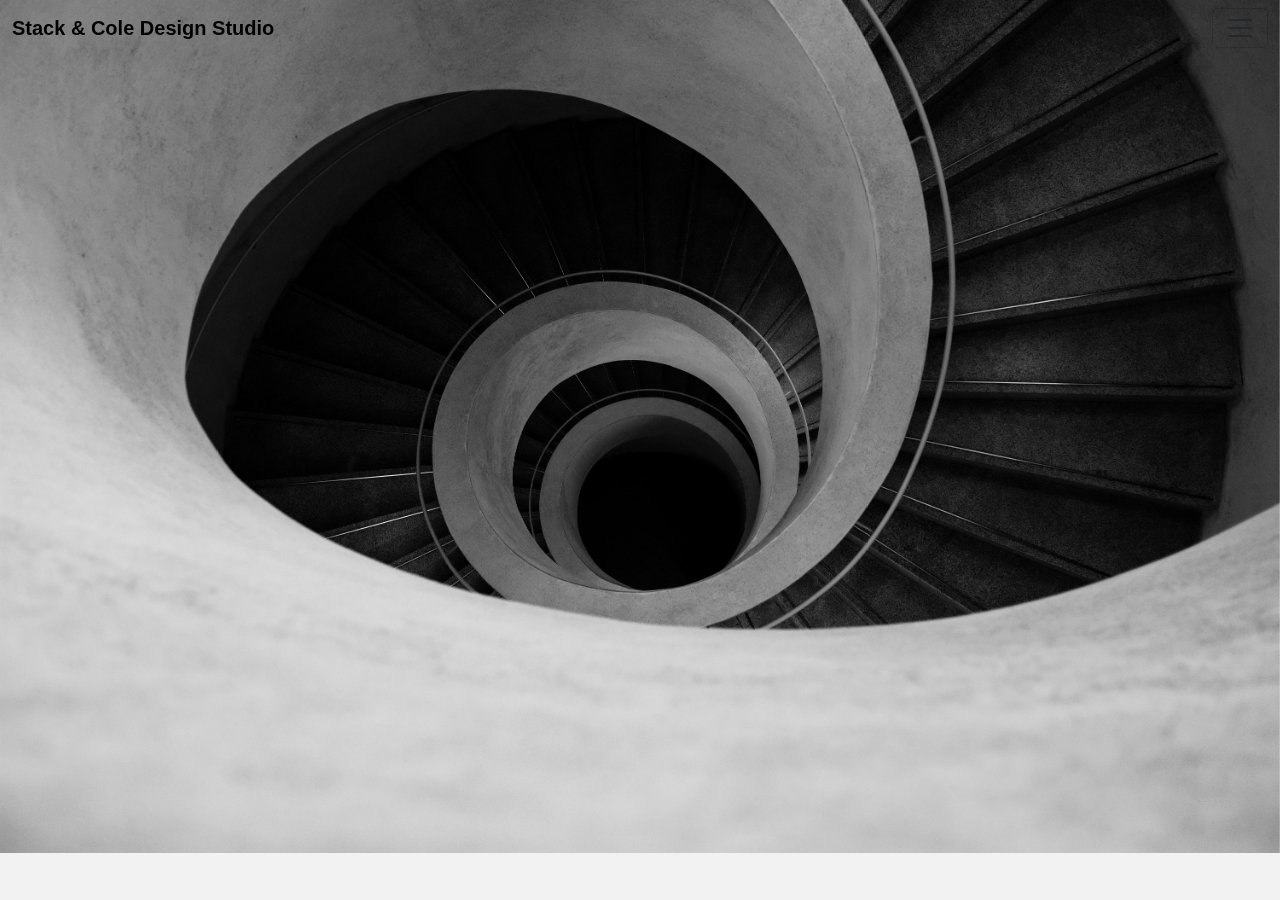
==== HTML/index.html @ 75145a78 "Added transparent navbar" ====
<!DOCTYPE html>
<html lang="en">
  <head>
    <meta charset="UTF-8" />
    <meta name="viewport" content="width=device-width, initial-scale=1.0" />
    <link
      href="https://cdn.jsdelivr.net/npm/bootstrap@5.3.3/dist/css/bootstrap.min.css"
      rel="stylesheet"
      integrity="sha384-QWTKZyjpPEjISv5WaRU9OFeRpok6YctnYmDr5pNlyT2bRjXh0JMhjY6hW+ALEwIH"
      crossorigin="anonymous"
    />
    <link rel="stylesheet" href="../Styles/styles.css" />
    <link rel="preconnect" href="https://fonts.googleapis.com" />
    <link rel="preconnect" href="https://fonts.gstatic.com" crossorigin />
    <link
      href="https://fonts.googleapis.com/css2?family=Lato:ital,wght@0,300;0,400;0,700;0,900;1,100;1,300;1,400;1,700;1,900&family=Roboto:ital,wght@0,100;0,300;0,400;0,500;0,700;0,900;1,100;1,300;1,400;1,500;1,700;1,900&display=swap"
      rel="stylesheet"
    />
    <title>Stack & Cole Design Studio</title>

        <!-- Styles -->
        <style>
        </style>
  </head>
  <body style="background-color: #f2f2f2">

    <!-- Navbar -->
    <nav class="navbar fixed-top navbar-">
      <div class="container-fluid">
        <a class="navbar-brand" href="#">Stack & Cole Design Studio</a>
        <button class="navbar-toggler" type="button" data-bs-toggle="collapse" data-bs-target="#navbarNav" aria-controls="navbarNav" aria-expanded="false" aria-label="Toggle navigation">
          <span class="navbar-toggler-icon"></span>
        </button>
        <div class="collapse navbar-collapse" id="navbarNav">
          <ul class="navbar-nav">
            <li class="nav-item">
              <a class="nav-link active" aria-current="page" href="#">Home</a>
            </li>
            <li class="nav-item">
              <a class="nav-link" href="#">Features</a>
            </li>
            <li class="nav-item">
              <a class="nav-link" href="#">Pricing</a>
            </li>
          </ul>
        </div>
      </div>
    </nav>
    <div class="container-fluid m-0 p-0">
      <div class="row">
        
        <!-- Column 1 -->
        <div class="col-12">
          <div
            id="carouselExampleFade"
            class="carousel slide carousel-fade"
            data-bs-ride="carousel"
          >
            <div class="carousel-inner">
              <div class="carousel-item active">
                <img
                  src="../Assets/pexels-adrien-olichon-1257089-5091791.jpg"
                  class="d-block w-100"
                  alt="..."
                />
              </div>
              <div class="carousel-item">
                <img
                  src="../Assets/pexels-ekrulila-8148612.jpg"
                  class="d-block w-100"
                  alt="..."
                />
              </div>
              <div class="carousel-item">
                <img
                  src="../Assets/pexels-pavel-danilyuk-8775038.jpg"
                  class="d-block w-100"
                  alt="..."
                />
              </div>
            <!-- </div> 
            <button
              class="carousel-control-prev"
              type="button"
              data-bs-target="#carouselExampleFade"
              data-bs-slide="prev"
            >
              <span
                class="carousel-control-prev-icon"
                aria-hidden="true"
              ></span>
              <span class="visually-hidden">Previous</span>
            </button>
            <button
              class="carousel-control-next"
              type="button"
              data-bs-target="#carouselExampleFade"
              data-bs-slide="next"
            >
              <span
                class="carousel-control-next-icon"
                aria-hidden="true"
              ></span>
              <span class="visually-hidden">Next</span>
            </button>
          </div>-->
        </div>
      </div>
    </div>

    <script
      src="https://cdn.jsdelivr.net/npm/bootstrap@5.3.3/dist/js/bootstrap.bundle.min.js"
      integrity="sha384-YvpcrYf0tY3lHB60NNkmXc5s9fDVZLESaAA55NDzOxhy9GkcIdslK1eN7N6jIeHz"
      crossorigin="anonymous"
    ></script>
  </body>
</html>
---- Styles/styles.css ----
* {
    font-family: Helvetica;
    font-weight: bold;
}

body {
    overflow: hidden;
}


img {
    max-width: 100vw;
    max-height: 100vh;
    object-fit: cover;
}
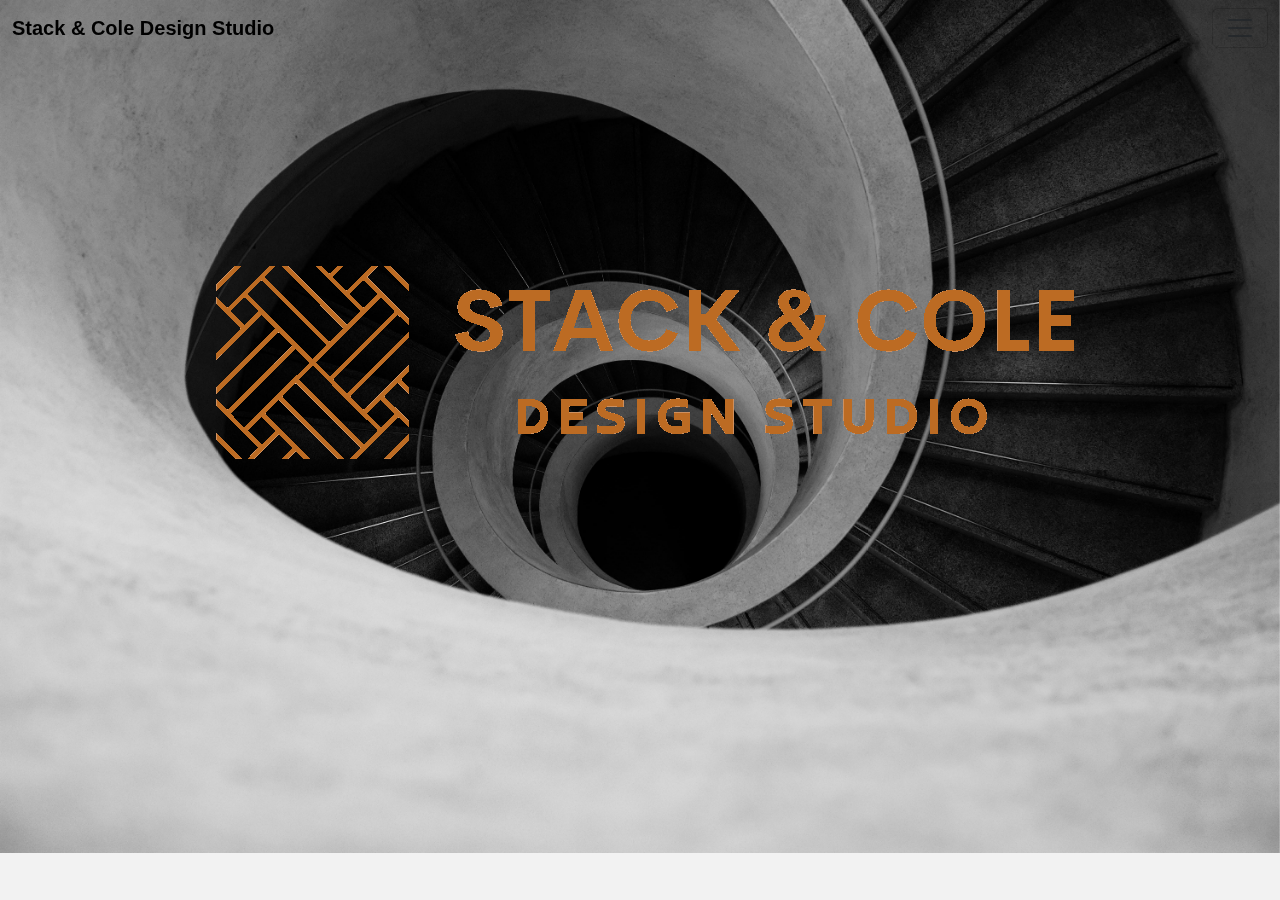
==== commit bc9358e9: "Added logo to hero page" ====
--- a/HTML/index.html
+++ b/HTML/index.html
@@ -18,14 +18,14 @@
     />
     <title>Stack & Cole Design Studio</title>
 
-        <!-- Styles -->
+<!-- Styles -->
         <style>
         </style>
   </head>
   <body style="background-color: #f2f2f2">
 
     <!-- Navbar -->
-    <nav class="navbar fixed-top navbar-">
+    <nav class="navbar fixed-top">
       <div class="container-fluid">
         <a class="navbar-brand" href="#">Stack & Cole Design Studio</a>
         <button class="navbar-toggler" type="button" data-bs-toggle="collapse" data-bs-target="#navbarNav" aria-controls="navbarNav" aria-expanded="false" aria-label="Toggle navigation">
@@ -46,11 +46,17 @@
         </div>
       </div>
     </nav>
-    <div class="container-fluid m-0 p-0">
+
+    <div class="container-auto m-0 p-0">
       <div class="row">
         
+        <div id="logo">
+          <img src="../Assets/Screenshot_2024-08-18_at_9.43.05 AM-1.png"/>
+        </div>
+        
+
         <!-- Column 1 -->
-        <div class="col-12">
+        <div class="col">
           <div
             id="carouselExampleFade"
             class="carousel slide carousel-fade"
@@ -62,7 +68,7 @@
                   src="../Assets/pexels-adrien-olichon-1257089-5091791.jpg"
                   class="d-block w-100"
                   alt="..."
-                />
+                /> 
               </div>
               <div class="carousel-item">
                 <img
--- a/Styles/styles.css
+++ b/Styles/styles.css
@@ -1,15 +1,28 @@
 * {
-    font-family: Helvetica;
-    font-weight: bold;
+  font-family: Helvetica;
+  font-weight: bold;
 }
 
 body {
-    overflow: hidden;
+  overflow: hidden;
 }
 
+img {
+  max-width: 100vw;
+  max-height: 100vh;
+  object-fit: cover;
+}
 
-img {
-    max-width: 100vw;
-    max-height: 100vh;
-    object-fit: cover;
-}+#logo {
+    position: relative;
+    top: 30rem;
+    left: 0;
+    width: 100%;
+    height: 100%;
+    display: flex;
+    justify-content: center;
+    align-items: center;
+    z-index: 3;
+    margin-top: -15rem;
+}
+
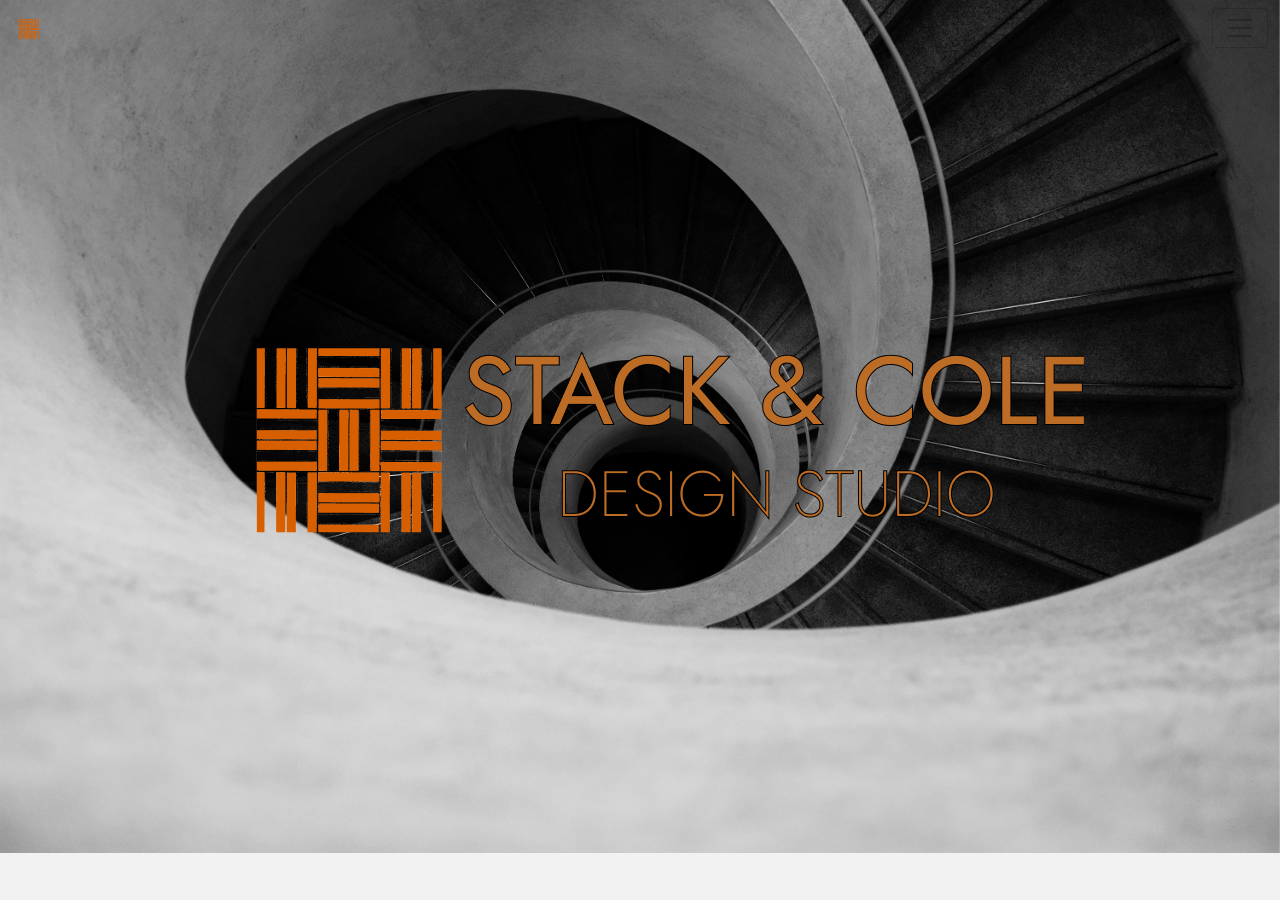
==== commit 106ff0d0: "Created transparent scrollbar" ====
--- a/HTML/index.html
+++ b/HTML/index.html
@@ -27,7 +27,7 @@
     <!-- Navbar -->
     <nav class="navbar fixed-top">
       <div class="container-fluid">
-        <a class="navbar-brand" href="#">Stack & Cole Design Studio</a>
+        <a class="navbar-brand" href="#" > <img src="../Assets/s&c icon.png" alt="Bootstrap" width="30" height="24"> </a>
         <button class="navbar-toggler" type="button" data-bs-toggle="collapse" data-bs-target="#navbarNav" aria-controls="navbarNav" aria-expanded="false" aria-label="Toggle navigation">
           <span class="navbar-toggler-icon"></span>
         </button>
@@ -47,12 +47,12 @@
       </div>
     </nav>
 
+    <div id="logo">
+      <img src="../Assets/Stack & Cole Logo.png"/>
+    </div>
+
     <div class="container-auto m-0 p-0">
       <div class="row">
-        
-        <div id="logo">
-          <img src="../Assets/Screenshot_2024-08-18_at_9.43.05 AM-1.png"/>
-        </div>
         
 
         <!-- Column 1 -->
@@ -70,7 +70,7 @@
                   alt="..."
                 /> 
               </div>
-              <div class="carousel-item">
+             <!-- <div class="carousel-item">
                 <img
                   src="../Assets/pexels-ekrulila-8148612.jpg"
                   class="d-block w-100"
@@ -83,7 +83,8 @@
                   class="d-block w-100"
                   alt="..."
                 />
-              </div>
+              </div> -->
+              
             <!-- </div> 
             <button
               class="carousel-control-prev"
--- a/Styles/styles.css
+++ b/Styles/styles.css
@@ -3,8 +3,14 @@
   font-weight: bold;
 }
 
+::-webkit-scrollbar {
+  width: 0px;
+  background: transparent;
+}
+
 body {
-  overflow: hidden;
+  overflow: overlay;
+  background: transparent;
 }
 
 img {
@@ -14,15 +20,16 @@
 }
 
 #logo {
-    position: relative;
-    top: 30rem;
-    left: 0;
+    position: absolute;
+    top: 25rem;
+    left: 0%;
     width: 100%;
     height: 100%;
     display: flex;
+    float: left;
     justify-content: center;
     align-items: center;
     z-index: 3;
-    margin-top: -15rem;
+    margin-top: -25rem;
 }
 
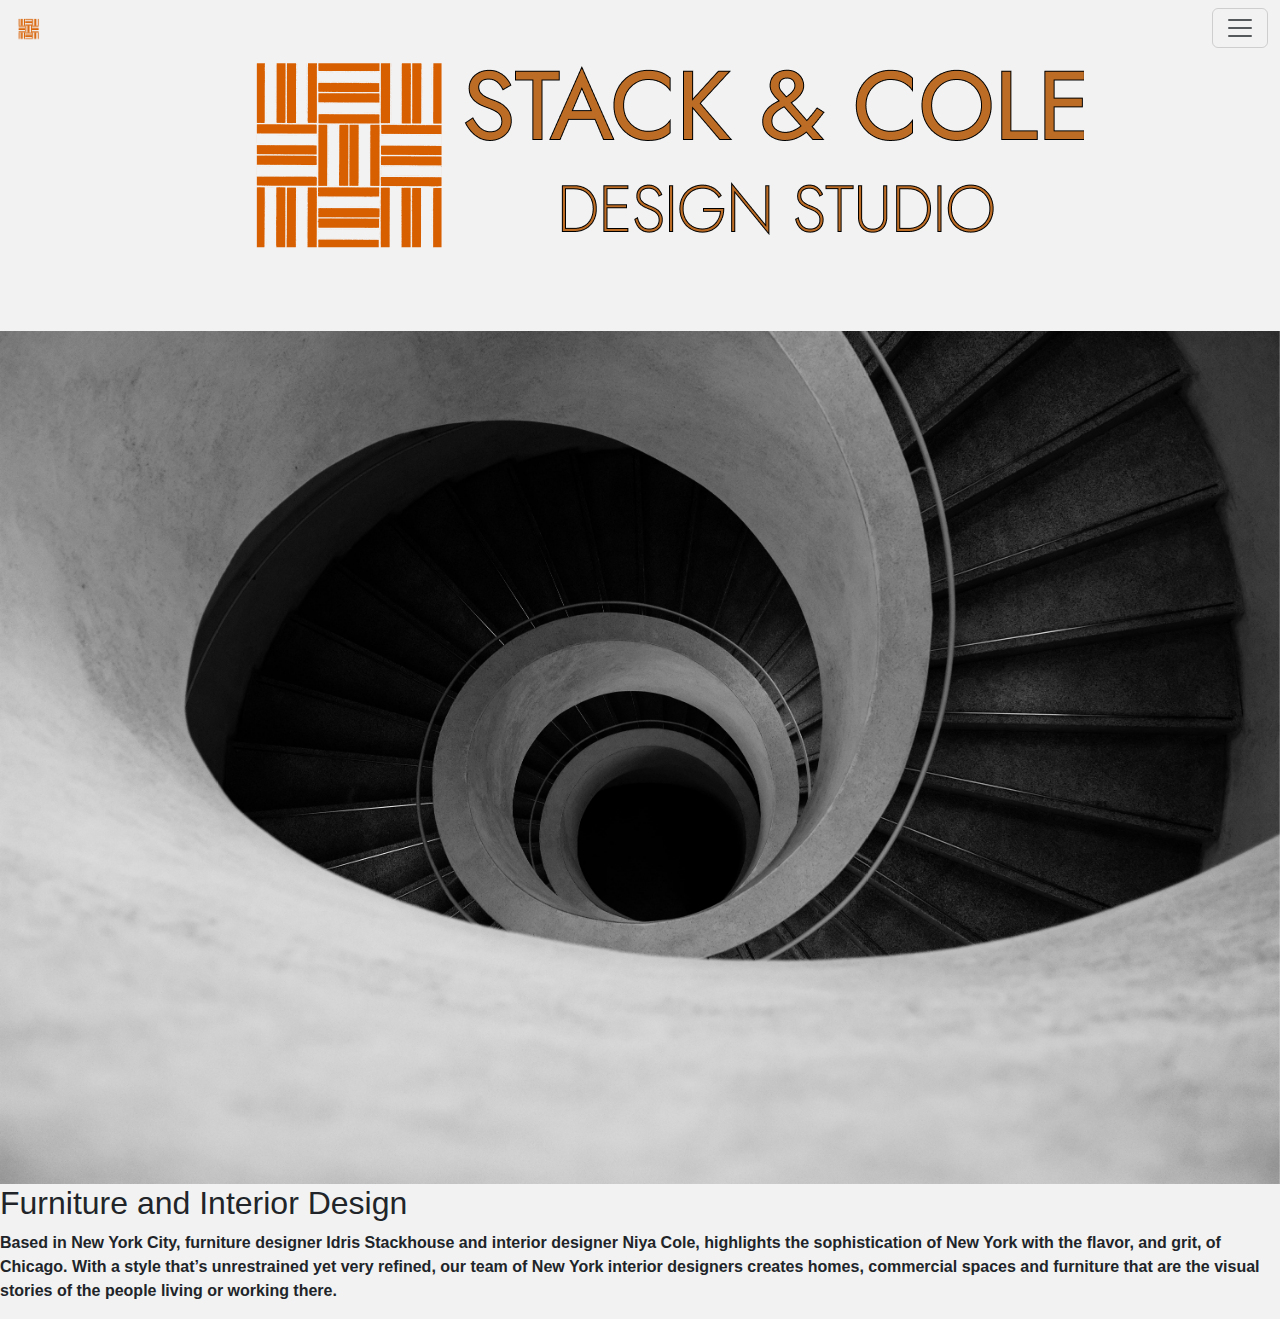
==== commit 9222863d: "Added 'CTA' and 'footer' section to site" ====
--- a/HTML/index.html
+++ b/HTML/index.html
@@ -9,6 +9,7 @@
       integrity="sha384-QWTKZyjpPEjISv5WaRU9OFeRpok6YctnYmDr5pNlyT2bRjXh0JMhjY6hW+ALEwIH"
       crossorigin="anonymous"
     />
+    <link rel="icon" type="image/png" href="../Assets/s&c icon.png" />
     <link rel="stylesheet" href="../Styles/styles.css" />
     <link rel="preconnect" href="https://fonts.googleapis.com" />
     <link rel="preconnect" href="https://fonts.gstatic.com" crossorigin />
@@ -18,43 +19,59 @@
     />
     <title>Stack & Cole Design Studio</title>
 
-<!-- Styles -->
-        <style>
-        </style>
+    <!-- Styles -->
+    <style></style>
   </head>
+
   <body style="background-color: #f2f2f2">
-
     <!-- Navbar -->
     <nav class="navbar fixed-top">
       <div class="container-fluid">
-        <a class="navbar-brand" href="#" > <img src="../Assets/s&c icon.png" alt="Bootstrap" width="30" height="24"> </a>
-        <button class="navbar-toggler" type="button" data-bs-toggle="collapse" data-bs-target="#navbarNav" aria-controls="navbarNav" aria-expanded="false" aria-label="Toggle navigation">
+        <a class="navbar-brand" href="#">
+          <img
+            src="../Assets/s&c icon.png"
+            alt="Bootstrap"
+            width="30"
+            height="24"
+          />
+        </a>
+        <button
+          class="navbar-toggler"
+          type="button"
+          data-bs-toggle="collapse"
+          data-bs-target="#navbarNav"
+          aria-controls="navbarNav"
+          aria-expanded="false"
+          aria-label="Toggle navigation"
+        >
           <span class="navbar-toggler-icon"></span>
         </button>
         <div class="collapse navbar-collapse" id="navbarNav">
           <ul class="navbar-nav">
             <li class="nav-item">
-              <a class="nav-link active" aria-current="page" href="#">Home</a>
+              <a class="nav-link active" aria-current="page" href="#"
+                >Portfolio</a
+              >
             </li>
             <li class="nav-item">
-              <a class="nav-link" href="#">Features</a>
+              <a class="nav-link" href="#">Services</a>
             </li>
             <li class="nav-item">
-              <a class="nav-link" href="#">Pricing</a>
+              <a class="nav-link" href="#">About Us</a>
             </li>
           </ul>
         </div>
       </div>
     </nav>
 
+    <!-- Logo -->
     <div id="logo">
-      <img src="../Assets/Stack & Cole Logo.png"/>
+      <img src="../Assets/Stack & Cole Logo.png" />
     </div>
 
+    <!-- Hero -->
     <div class="container-auto m-0 p-0">
       <div class="row">
-        
-
         <!-- Column 1 -->
         <div class="col">
           <div
@@ -68,9 +85,9 @@
                   src="../Assets/pexels-adrien-olichon-1257089-5091791.jpg"
                   class="d-block w-100"
                   alt="..."
-                /> 
+                />
               </div>
-             <!-- <div class="carousel-item">
+              <!-- <div class="carousel-item">
                 <img
                   src="../Assets/pexels-ekrulila-8148612.jpg"
                   class="d-block w-100"
@@ -84,8 +101,8 @@
                   alt="..."
                 />
               </div> -->
-              
-            <!-- </div> 
+
+              <!-- </div> 
             <button
               class="carousel-control-prev"
               type="button"
@@ -111,14 +128,27 @@
               <span class="visually-hidden">Next</span>
             </button>
           </div>-->
+            </div>
+          </div>
         </div>
+
+        <script
+          src="https://cdn.jsdelivr.net/npm/bootstrap@5.3.3/dist/js/bootstrap.bundle.min.js"
+          integrity="sha384-YvpcrYf0tY3lHB60NNkmXc5s9fDVZLESaAA55NDzOxhy9GkcIdslK1eN7N6jIeHz"
+          crossorigin="anonymous"
+        ></script>
       </div>
     </div>
 
-    <script
-      src="https://cdn.jsdelivr.net/npm/bootstrap@5.3.3/dist/js/bootstrap.bundle.min.js"
-      integrity="sha384-YvpcrYf0tY3lHB60NNkmXc5s9fDVZLESaAA55NDzOxhy9GkcIdslK1eN7N6jIeHz"
-      crossorigin="anonymous"
-    ></script>
+    <!-- CTA -->
+     <div>
+      <h2>Furniture and Interior Design</h2>
+      <p>Based in New York City, furniture designer Idris Stackhouse and interior designer Niya Cole, highlights the sophistication of New York with the flavor, and grit, of Chicago.
+        With a style that’s unrestrained yet very refined, our team of New York interior designers creates homes, commercial spaces and furniture that are the visual stories of the people living or working there.</p>
+     </div>
+
+    <!-- Footer -->
+     <div></div>
+
   </body>
 </html>
--- a/Styles/styles.css
+++ b/Styles/styles.css
@@ -11,6 +11,7 @@
 body {
   overflow: overlay;
   background: transparent;
+  overflow-x: hidden;
 }
 
 img {
@@ -20,16 +21,15 @@
 }
 
 #logo {
-    position: absolute;
-    top: 25rem;
-    left: 0%;
+    /* position: static; */
+    top: 2rem;
+    left: -3%;
     width: 100%;
     height: 100%;
     display: flex;
-    float: left;
     justify-content: center;
     align-items: center;
     z-index: 3;
-    margin-top: -25rem;
 }
 
+
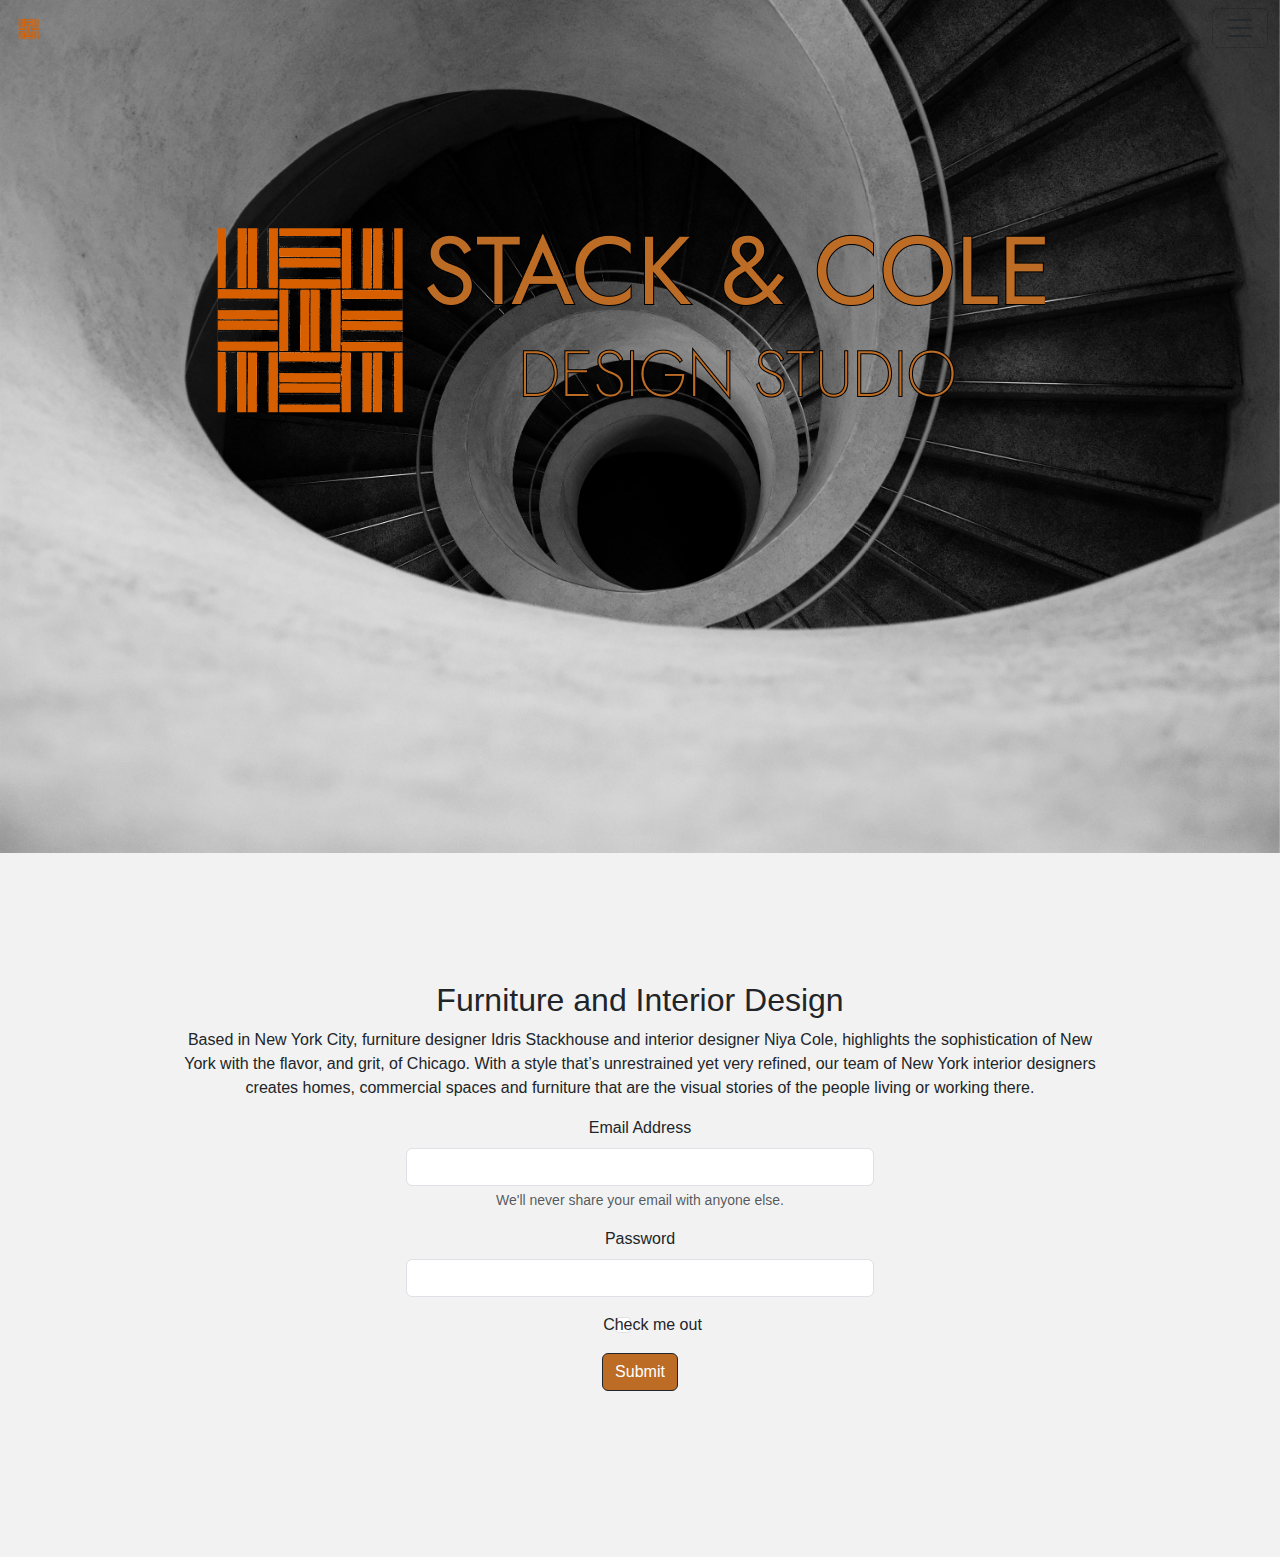
==== commit 53ca5424: "Updated branch html layout" ====
--- a/HTML/index.html
+++ b/HTML/index.html
@@ -19,11 +19,13 @@
     />
     <title>Stack & Cole Design Studio</title>
 
-    <!-- Styles -->
-    <style></style>
+   
   </head>
 
   <body style="background-color: #f2f2f2">
+ <!-- Styles -->
+ <style></style>
+
     <!-- Navbar -->
     <nav class="navbar fixed-top">
       <div class="container-fluid">
@@ -50,24 +52,19 @@
           <ul class="navbar-nav">
             <li class="nav-item">
               <a class="nav-link active" aria-current="page" href="#"
-                >Portfolio</a
+                ><strong>Portfolio</strong></a
               >
             </li>
             <li class="nav-item">
-              <a class="nav-link" href="#">Services</a>
+              <a class="nav-link" href="#"><strong>Services</strong></a>
             </li>
             <li class="nav-item">
-              <a class="nav-link" href="#">About Us</a>
+              <a class="nav-link" href="#"><strong>About Us</strong></a>
             </li>
           </ul>
         </div>
       </div>
     </nav>
-
-    <!-- Logo -->
-    <div id="logo">
-      <img src="../Assets/Stack & Cole Logo.png" />
-    </div>
 
     <!-- Hero -->
     <div class="container-auto m-0 p-0">
@@ -87,13 +84,13 @@
                   alt="..."
                 />
               </div>
-              <!-- <div class="carousel-item">
+              <div class="carousel-item">
                 <img
                   src="../Assets/pexels-ekrulila-8148612.jpg"
                   class="d-block w-100"
                   alt="..."
                 />
-              </div>
+             <!--  </div>
               <div class="carousel-item">
                 <img
                   src="../Assets/pexels-pavel-danilyuk-8775038.jpg"
@@ -102,7 +99,7 @@
                 />
               </div> -->
 
-              <!-- </div> 
+              <!-- </div>  
             <button
               class="carousel-control-prev"
               type="button"
@@ -132,23 +129,52 @@
           </div>
         </div>
 
-        <script
-          src="https://cdn.jsdelivr.net/npm/bootstrap@5.3.3/dist/js/bootstrap.bundle.min.js"
-          integrity="sha384-YvpcrYf0tY3lHB60NNkmXc5s9fDVZLESaAA55NDzOxhy9GkcIdslK1eN7N6jIeHz"
-          crossorigin="anonymous"
-        ></script>
+        <!-- Logo -->
+      <div class="col-12" id="logo">
+        <img src="../Assets/Stack & Cole Logo.png" />
+      </div>
       </div>
     </div>
 
     <!-- CTA -->
-     <div>
+    <div class="container-md justify-content-center text-center" id="cta">
       <h2>Furniture and Interior Design</h2>
-      <p>Based in New York City, furniture designer Idris Stackhouse and interior designer Niya Cole, highlights the sophistication of New York with the flavor, and grit, of Chicago.
-        With a style that’s unrestrained yet very refined, our team of New York interior designers creates homes, commercial spaces and furniture that are the visual stories of the people living or working there.</p>
-     </div>
+      <p>
+        Based in New York City, furniture designer Idris Stackhouse and interior
+        designer Niya Cole, highlights the sophistication of New York with the
+        flavor, and grit, of Chicago. With a style that’s unrestrained yet very
+        refined, our team of New York interior designers creates homes,
+        commercial spaces and furniture that are the visual stories of the
+        people living or working there.
+      </p>
+
+        <!-- Form -->
+      <form>
+        <div class="mb-3">
+          <label for="exampleInputEmail1" class="form-label">Email Address</label>
+          <input type="email" class="form-control" id="exampleInputEmail1" aria-describedby="emailHelp">
+          <div id="emailHelp" class="form-text">We'll never share your email with anyone else.</div>
+        </div>
+        <div class="mb-3">
+          <label for="exampleInputPassword1" class="form-label">Password</label>
+          <input type="password" class="form-control" id="exampleInputPassword1">
+        </div>
+        <div class="mb-3 form-check">
+          <input type="checkbox" class="form-check-input" id="exampleCheck1">
+          <label class="form-check-label" for="exampleCheck1">Check me out</label>
+        </div>
+        <button type="submit" class="btn btn-dark" style="background-color: #bc6c25;">Submit</button>
+      </form>
+    </div>
 
     <!-- Footer -->
-     <div></div>
-
+    <div>
+      
+    </div>
+    <script
+      src="https://cdn.jsdelivr.net/npm/bootstrap@5.3.3/dist/js/bootstrap.bundle.min.js"
+      integrity="sha384-YvpcrYf0tY3lHB60NNkmXc5s9fDVZLESaAA55NDzOxhy9GkcIdslK1eN7N6jIeHz"
+      crossorigin="anonymous"
+    ></script>
   </body>
 </html>
--- a/Styles/styles.css
+++ b/Styles/styles.css
@@ -1,6 +1,6 @@
 * {
   font-family: Helvetica;
-  font-weight: bold;
+  /* font-weight: bold; */
 }
 
 ::-webkit-scrollbar {
@@ -21,15 +21,36 @@
 }
 
 #logo {
-    /* position: static; */
-    top: 2rem;
+    position: absolute;
+    top: 15rem;
     left: -3%;
     width: 100%;
-    height: 100%;
+    min-height: 20vh;
+    max-height: 1vh;
     display: flex;
     justify-content: center;
     align-items: center;
+    /* margin-top: -5rem; */
     z-index: 3;
 }
 
+#cta {
+  padding-top: 10%;
+  padding-bottom: 13%;
+  width: 75%;
+  /* text-align: center; */
 
+  width: ;
+}
+
+form {
+width: 75%;
+padding-left: 25%;
+/* text-align: center; */
+/* justify-content: center; */
+}
+
+#exampleCheck1 {
+  margin-right: -200px;
+  margin-left: 185px;
+}